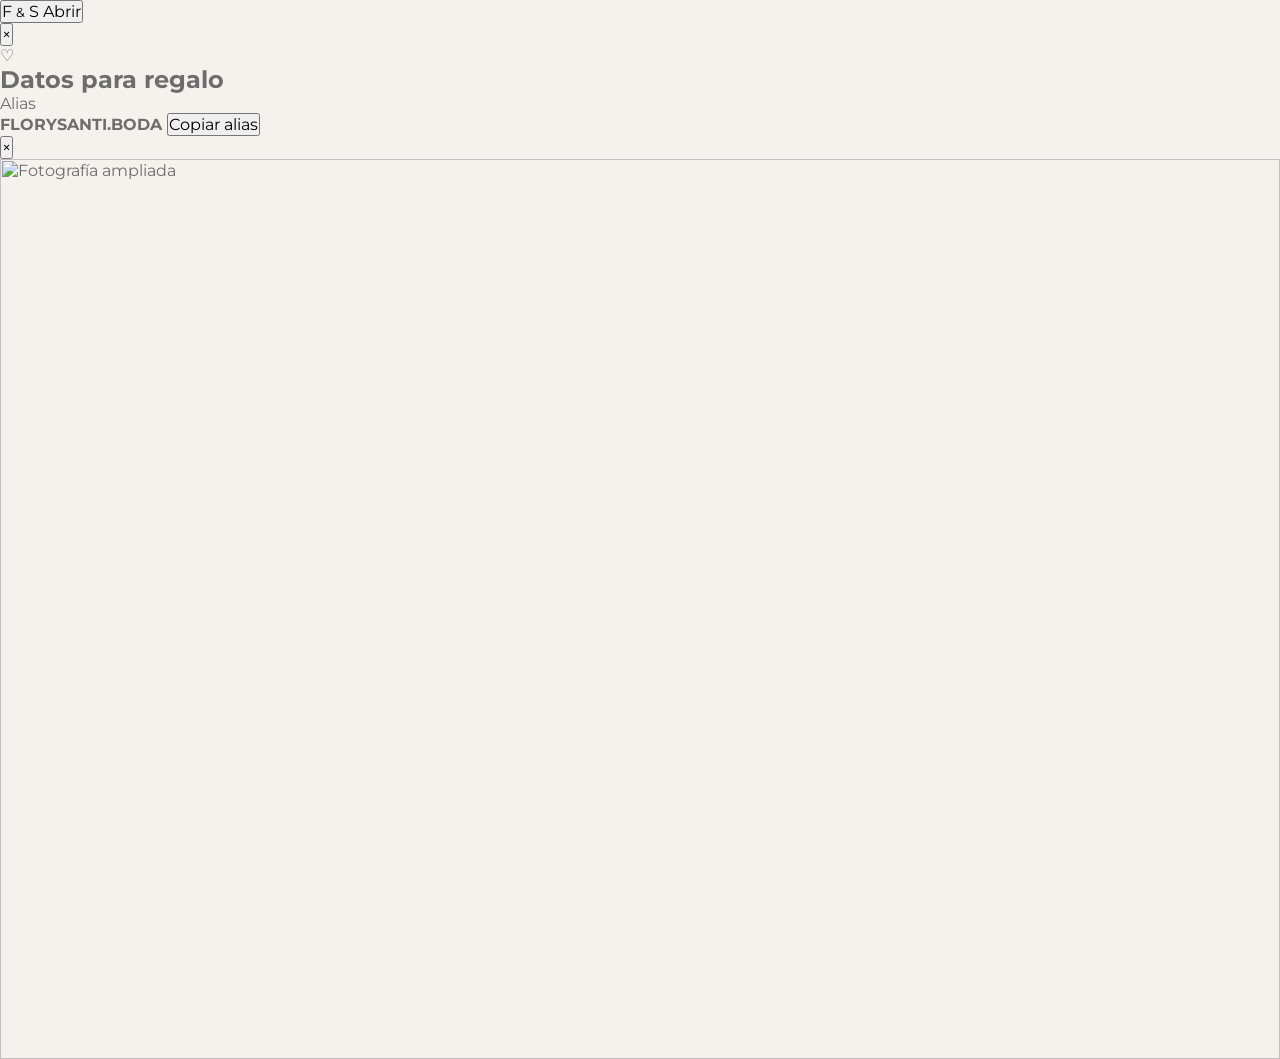
==== invitaciones/BodaEterna/index.html @ 1ff16a05 "cambios de invitaciones y paginas" ====
<<!DOCTYPE html>
<html lang="es">

<head>
  <meta charset="UTF-8">

  <meta
    name="viewport"
    content="width=device-width, initial-scale=1.0"
  >

  <meta
    name="description"
    content="Invitación digital de boda de Flor y Santi."
  >

  <title>Flor & Santi | Nos casamos</title>

  <!-- Tipografías -->

  <link rel="preconnect" href="https://fonts.googleapis.com">

  <link
    rel="preconnect"
    href="https://fonts.gstatic.com"
    crossorigin
  >

  <link
    href="https://fonts.googleapis.com/css2?family=Allura&family=Cormorant+Garamond:wght@400;500;600;700&family=Montserrat:wght@300;400;500;600&display=swap"
    rel="stylesheet"
  >

  <!-- CSS -->

  <link rel="stylesheet" href="style.css">
</head>

<body>

  <!-- ==========================================
       PANTALLA DE APERTURA: SOBRE
  =========================================== -->

  <section
    class="sobre-pantalla"
    id="sobre-pantalla"
  >

    <div class="sobre">

      <div class="sobre-base"></div>

      <div class="sobre-solapa"></div>

      <div class="sobre-frente"></div>

      <button
        type="button"
        class="sello"
        id="abrir-invitacion"
        aria-label="Abrir invitación"
      >

        <span class="iniciales">

          <span>F</span>

          <small>&</small>

          <span>S</span>

        </span>

        <span class="abrir-texto">
          Abrir
        </span>

      </button>

    </div>

  </section>


  <!-- ==========================================
       CONTENIDO PRINCIPAL
  =========================================== -->

  <main
    id="contenido"
    class="contenido oculto"
  >

    <!-- ==========================================
         PORTADA CON FOTOS AUTOMÁTICAS
    =========================================== -->

    <section
      class="portada"
      id="inicio"
    >

      <div class="slider-portada">

        <div
          class="slide activo"
          style="background-image: url('img/portada1.jpg');"
        ></div>

        <div
          class="slide"
          style="background-image: url('img/portada2.jpg');"
        ></div>

        <div
          class="slide"
          style="background-image: url('img/portada3.jpg');"
        ></div>

      </div>

      <div class="portada-overlay"></div>

      <div class="portada-contenido">

        <p class="nombres-pequenos">
          Flor y Santi
        </p>

        <h1>
          ¡Nos casamos!
        </h1>

        <p class="subtitulo-portada">
          Y queremos compartirlo con vos
        </p>

      </div>

      <a
        href="#presentacion"
        class="flecha-bajar"
        aria-label="Bajar a la siguiente sección"
      >
        ⌄
      </a>

    </section>


    <!-- ==========================================
         PRESENTACIÓN
    =========================================== -->

    <section
      class="presentacion"
      id="presentacion"
    >

      <div class="presentacion-contenido revelar">

        <div class="icono-lineal">
          ♡
        </div>

        <p>
          Este es un ejemplo donde podrás conocer las principales
          características de nuestras invitaciones digitales.
        </p>

        <p>
          Todos los módulos, contenidos, fotografías, textos,
          colores y tipografías se personalizan para cada evento.
        </p>

        <strong>
          ¡Esperamos que te guste!
        </strong>

      </div>

    </section>


    <!-- ==========================================
         CUENTA REGRESIVA
    =========================================== -->

    <section class="seccion cuenta-regresiva">

      <div class="titulo-seccion revelar">

        <div class="icono-lineal">
          ♡
        </div>

        <span>
          Agendá la fecha
        </span>

        <h2>
          28 de diciembre
        </h2>

      </div>


      <div
        class="contador revelar"
        data-fecha="2026-12-28T20:00:00"
      >

        <div class="contador-bloque">

          <strong id="dias">
            00
          </strong>

          <span>
            Días
          </span>

        </div>


        <div class="separador-contador">
          :
        </div>


        <div class="contador-bloque">

          <strong id="horas">
            00
          </strong>

          <span>
            Horas
          </span>

        </div>


        <div class="separador-contador">
          :
        </div>


        <div class="contador-bloque">

          <strong id="minutos">
            00
          </strong>

          <span>
            Minutos
          </span>

        </div>


        <div class="separador-contador">
          :
        </div>


        <div class="contador-bloque">

          <strong id="segundos">
            00
          </strong>

          <span>
            Segundos
          </span>

        </div>

      </div>


      <a
        href="https://calendar.google.com"
        target="_blank"
        rel="noopener noreferrer"
        class="boton boton-claro revelar"
      >
        Agendar fecha
      </a>

    </section>


    <!-- ==========================================
         INFORMACIÓN DEL EVENTO
    =========================================== -->

    <section class="seccion informacion-evento">

      <div class="grilla-evento">

        <!-- CIVIL -->

        <article class="tarjeta-evento revelar">

          <div class="icono-lineal">
            ♡
          </div>

          <h3>
            Civil
          </h3>

          <div class="fecha-hora">

            <div>

              <strong>
                20
              </strong>

              <span>
                Diciembre
              </span>

            </div>

            <div>

              <strong>
                18:00
              </strong>

              <span>
                Horas
              </span>

            </div>

          </div>

          <p>

            <strong>
              Registro Civil de Palermo
            </strong>

            <br>

            Dirección del Registro Civil 1234

          </p>

          <a
            href="https://www.google.com/maps"
            target="_blank"
            rel="noopener noreferrer"
            class="boton boton-gris"
          >
            Cómo llegar
          </a>

        </article>


        <!-- CEREMONIA -->

        <article class="tarjeta-evento revelar">

          <div class="icono-lineal">
            ♡
          </div>

          <h3>
            Ceremonia
          </h3>

          <div class="fecha-hora">

            <div>

              <strong>
                28
              </strong>

              <span>
                Diciembre
              </span>

            </div>

            <div>

              <strong>
                20:00
              </strong>

              <span>
                Horas
              </span>

            </div>

          </div>

          <p>

            <strong>
              Parroquia Nuestra Señora del Rosario
            </strong>

            <br>

            Bonpland 1987, Buenos Aires

          </p>

          <a
            href="https://www.google.com/maps"
            target="_blank"
            rel="noopener noreferrer"
            class="boton boton-gris"
          >
            Cómo llegar
          </a>

        </article>


        <!-- FESTEJO -->

        <article class="tarjeta-evento revelar">

          <div class="icono-lineal">
            ♡
          </div>

          <h3>
            Festejo
          </h3>

          <div class="fecha-hora">

            <div>

              <strong>
                28
              </strong>

              <span>
                Diciembre
              </span>

            </div>

            <div>

              <strong>
                21:00
              </strong>

              <span>
                Horas
              </span>

            </div>

          </div>

          <p>

            <strong>
              Salón Howard Johnson
            </strong>

            <br>

            Av. Figueroa Alcorta 5575

          </p>

          <a
            href="https://www.google.com/maps"
            target="_blank"
            rel="noopener noreferrer"
            class="boton boton-gris"
          >
            Cómo llegar
          </a>

        </article>


        <!-- DRESS CODE -->

        <article class="tarjeta-evento revelar">

          <div class="icono-lineal">
            ♡
          </div>

          <h3>
            Dress Code
          </h3>

          <p class="dress-code">

            <strong>
              Formal · Elegante
            </strong>

            <br>

            El color blanco queda reservado para la novia.

          </p>

        </article>

      </div>

    </section>


    <!-- ==========================================
         NUESTRA HISTORIA
    =========================================== -->

    <section class="historia">

      <div class="historia-imagen revelar">

        <img
          src="img/historia.jpg"
          alt="Flor y Santi juntos"
        >

      </div>

      <div class="historia-texto revelar">

        <div class="icono-lineal icono-blanco">
          ♡
        </div>

        <h2>
          Nuestra historia
        </h2>

        <p>
          Dicen que todos los caminos conducen a Roma. Como los
          nuestros, que un día de septiembre se cruzaron sin imaginar
          todo lo que vendría después.
        </p>

        <p>
          Luego llegaron los viajes, muchas risas, una mudanza,
          momentos compartidos en familia y aventuras con amigos.
          Un amor que se convirtió en uno para toda la vida.
        </p>

      </div>

    </section>


    <!-- ==========================================
         GALERÍA
    =========================================== -->

    <section class="seccion galeria-seccion">

      <div class="titulo-seccion revelar">

        <span>
          Momentos únicos
        </span>

        <h2>
          Álbum de fotos
        </h2>

      </div>


      <div class="galeria">

        <button
          type="button"
          class="foto-galeria revelar"
          data-imagen="img/galeria1.jpg"
          aria-label="Abrir primera fotografía"
        >

          <img
            src="img/galeria1.jpg"
            alt="Flor y Santi juntos"
          >

        </button>


        <button
          type="button"
          class="foto-galeria revelar"
          data-imagen="img/galeria2.jpg"
          aria-label="Abrir segunda fotografía"
        >

          <img
            src="img/galeria2.jpg"
            alt="Fotografía de los anillos"
          >

        </button>


        <button
          type="button"
          class="foto-galeria revelar"
          data-imagen="img/galeria3.jpg"
          aria-label="Abrir tercera fotografía"
        >

          <img
            src="img/galeria3.jpg"
            alt="La pareja caminando"
          >

        </button>


        <button
          type="button"
          class="foto-galeria revelar"
          data-imagen="img/galeria4.jpg"
          aria-label="Abrir cuarta fotografía"
        >

          <img
            src="img/galeria4.jpg"
            alt="Fotografía romántica de la pareja"
          >

        </button>

      </div>

    </section>


    <!-- ==========================================
         REGALOS
    =========================================== -->

    <section class="regalos">

      <div class="regalos-fondo"></div>

      <div class="regalos-overlay"></div>

      <div class="regalos-tarjeta revelar">

        <div class="icono-lineal">
          ♡
        </div>

        <h2>
          Regalos
        </h2>

        <p>
          Tu presencia es lo más importante para nosotros.
        </p>

        <p>
          Si además querés hacernos un regalo,
          te contamos cómo hacerlo.
        </p>

        <button
          type="button"
          class="boton boton-dorado"
          id="abrir-regalo"
        >
          Más información
        </button>

      </div>

    </section>


    <!-- ==========================================
         CONFIRMACIÓN
    =========================================== -->

    <section class="confirmacion">

      <div class="confirmacion-contenido revelar">

        <span class="etiqueta-clara">
          RSVP
        </span>

        <h2>
          Confirmación de asistencia
        </h2>

        <p>
          Esperamos contar con tu presencia.
        </p>

        <p>
          Por favor, confirmá antes del 20 de noviembre de 2026.
        </p>

        <button
          type="button"
          class="boton boton-blanco"
          id="abrir-formulario"
        >
          Confirmar asistencia
        </button>

      </div>

    </section>


    <!-- ==========================================
         FORMULARIO RSVP
    =========================================== -->

    <section
      class="seccion formulario-seccion oculto"
      id="formulario-seccion"
    >

      <div class="titulo-seccion">

        <span>
          RSVP
        </span>

        <h2>
          Confirmación de asistencia
        </h2>

      </div>


      <form id="formulario-rsvp">

        <fieldset class="asistencia-opciones">

          <legend class="sr-only">
            Seleccioná tu asistencia
          </legend>

          <label>

            <input
              type="radio"
              name="asistencia"
              value="Asistiré"
              checked
            >

            <span>
              Asistiré
            </span>

          </label>


          <label>

            <input
              type="radio"
              name="asistencia"
              value="No asistiré"
            >

            <span>
              No asistiré
            </span>

          </label>

        </fieldset>


        <label for="nombre">
          Nombre y apellido
        </label>

        <input
          type="text"
          id="nombre"
          name="nombre"
          autocomplete="name"
          required
        >


        <label for="menu">
          ¿Necesitás un menú especial?
        </label>

        <select
          id="menu"
          name="menu"
        >

          <option value="Ninguno">
            Ninguno
          </option>

          <option value="Vegetariano">
            Vegetariano
          </option>

          <option value="Vegano">
            Vegano
          </option>

          <option value="Celíaco">
            Celíaco
          </option>

        </select>


        <label for="comentarios">
          Comentarios
        </label>

        <textarea
          id="comentarios"
          name="comentarios"
          rows="4"
          placeholder="Podés dejarnos un mensaje"
        ></textarea>


        <label for="acompanantes">
          Agregar acompañantes
        </label>

        <select
          id="acompanantes"
          name="acompanantes"
        >

          <option value="0">
            0 acompañantes
          </option>

          <option value="1">
            1 acompañante
          </option>

          <option value="2">
            2 acompañantes
          </option>

          <option value="3">
            3 acompañantes
          </option>

          <option value="4">
            4 acompañantes
          </option>

        </select>


        <button
          type="submit"
          class="boton boton-dorado"
        >
          Enviar confirmación
        </button>

      </form>

    </section>


    <!-- ==========================================
         FRASE FINAL
    =========================================== -->

    <section class="frase-final">

      <div class="frase-final-overlay"></div>

      <div class="frase-final-contenido revelar">

        <h2>
          La medida del amor es amar sin medida
        </h2>

        <p>
          San Agustín
        </p>

      </div>

    </section>


    <!-- ==========================================
         FOOTER
    =========================================== -->

    <footer class="pie">

      <p>
        Hecho con ♡ para Flor y Santi
      </p>

    </footer>

  </main>


  <!-- ==========================================
       BOTÓN DE MÚSICA
  =========================================== -->

  <button
    type="button"
    class="boton-musica"
    id="boton-musica"
    aria-label="Pausar o reproducir música"
  >
    ♫
  </button>


  <!-- ==========================================
       AUDIO
  =========================================== -->

  <audio
    id="musica"
    loop
    preload="auto"
  >

    <source
      src="musica/cancion.mp3"
      type="audio/mpeg"
    >

    Tu navegador no admite la reproducción de audio.

  </audio>


  <!-- ==========================================
       MODAL DE REGALO
  =========================================== -->

  <div
    class="modal"
    id="modal-regalo"
    aria-hidden="true"
  >

    <div class="modal-contenido">

      <button
        type="button"
        class="cerrar-modal"
        data-cerrar="modal-regalo"
        aria-label="Cerrar información de regalo"
      >
        ×
      </button>

      <div class="icono-lineal">
        ♡
      </div>

      <h2>
        Datos para regalo
      </h2>

      <p>
        Alias
      </p>

      <strong id="alias">
        FLORYSANTI.BODA
      </strong>

      <button
        type="button"
        class="boton boton-dorado"
        id="copiar-alias"
      >
        Copiar alias
      </button>

    </div>

  </div>


  <!-- ==========================================
       MODAL DE GALERÍA
  =========================================== -->

  <div
    class="modal"
    id="modal-galeria"
    aria-hidden="true"
  >

    <button
      type="button"
      class="cerrar-modal cerrar-galeria"
      data-cerrar="modal-galeria"
      aria-label="Cerrar fotografía"
    >
      ×
    </button>

    <img
      src=""
      alt="Fotografía ampliada"
      id="imagen-ampliada"
      class="imagen-ampliada"
    >

  </div>


  <!-- JavaScript -->

  <script src="script.js"></script>

</body>

</html>
---- invitaciones/BodaEterna/style.css ----
:root {
  --dorado: #e3bd78;
  --dorado-oscuro: #c59a51;
  --crema: #f5f2ed;
  --blanco: #ffffff;
  --gris: #6d6d6d;
  --oscuro: #333333;
  --sombra: 0 18px 45px rgba(0, 0, 0, 0.15);
}

* {
  margin: 0;
  padding: 0;
  box-sizing: border-box;
}

html {
  scroll-behavior: smooth;
}

body {
  overflow-x: hidden;
  background: var(--crema);
  color: var(--gris);
  font-family: "Montserrat", sans-serif;
}

img {
  display: block;
  width: 100%;
}

button,
input,
select,
textarea {
  font: inherit;
}

button {
  cursor: pointer;
}

a {
  color: inherit;
  text-decoration: none;
}

.oculto {
  display: none !important;
}


/* SOBRE */

.sobre-pantalla {
  position: fixed;
  inset: 0;
  }
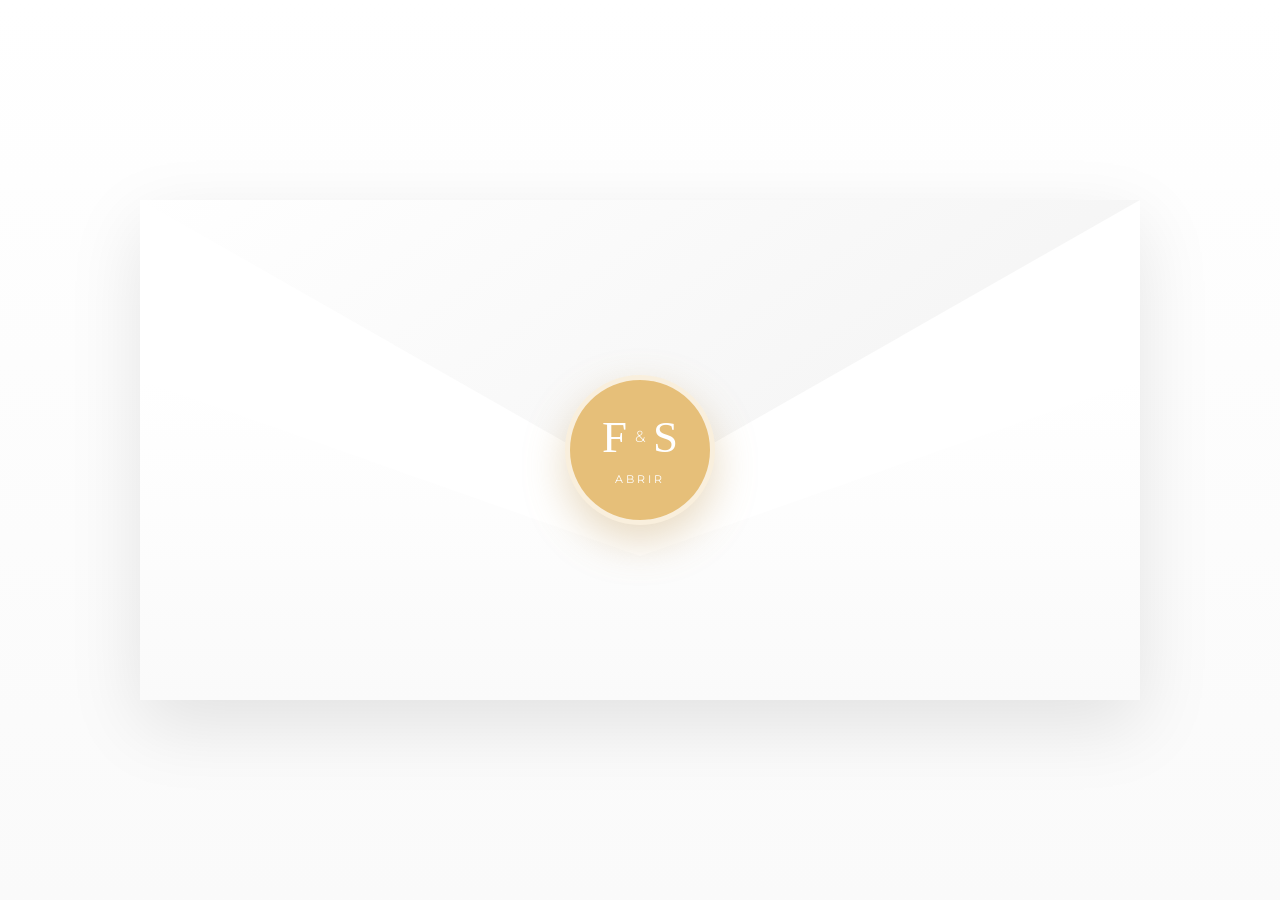
==== commit eca17f11: "cambios y finalizacion de arreglos" ====
--- a/invitaciones/BodaEterna/index.html
+++ b/invitaciones/BodaEterna/index.html
@@ -1,4 +1,4 @@
-<<!DOCTYPE html>
+<!DOCTYPE html>
 <html lang="es">
 
 <head>
@@ -31,16 +31,16 @@
     rel="stylesheet"
   >
 
-  <!-- CSS -->
+  <!-- Hoja de estilos -->
 
   <link rel="stylesheet" href="style.css">
 </head>
 
 <body>
 
-  <!-- ==========================================
-       PANTALLA DE APERTURA: SOBRE
-  =========================================== -->
+  <!-- =========================================
+       PANTALLA DE APERTURA
+  ========================================== -->
 
   <section
     class="sobre-pantalla"
@@ -83,18 +83,18 @@
   </section>
 
 
-  <!-- ==========================================
+  <!-- =========================================
        CONTENIDO PRINCIPAL
-  =========================================== -->
+  ========================================== -->
 
   <main
     id="contenido"
     class="contenido oculto"
   >
 
-    <!-- ==========================================
-         PORTADA CON FOTOS AUTOMÁTICAS
-    =========================================== -->
+    <!-- =========================================
+         PORTADA CON SLIDER
+    ========================================== -->
 
     <section
       class="portada"
@@ -125,7 +125,7 @@
       <div class="portada-contenido">
 
         <p class="nombres-pequenos">
-          Flor y Santi
+          Flor & Santi
         </p>
 
         <h1>
@@ -133,7 +133,7 @@
         </h1>
 
         <p class="subtitulo-portada">
-          Y queremos compartirlo con vos
+          Y queremos compartir este momento con vos
         </p>
 
       </div>
@@ -149,9 +149,9 @@
     </section>
 
 
-    <!-- ==========================================
+    <!-- =========================================
          PRESENTACIÓN
-    =========================================== -->
+    ========================================== -->
 
     <section
       class="presentacion"
@@ -165,35 +165,33 @@
         </div>
 
         <p>
-          Este es un ejemplo donde podrás conocer las principales
-          características de nuestras invitaciones digitales.
+          Hay momentos en la vida que son especiales por sí solos.
         </p>
 
         <p>
-          Todos los módulos, contenidos, fotografías, textos,
-          colores y tipografías se personalizan para cada evento.
+          Compartirlos con las personas que queremos
+          los convierte en momentos inolvidables.
         </p>
 
-        <strong>
-          ¡Esperamos que te guste!
-        </strong>
+        <p>
+          Nos encantaría que formes parte de este día tan importante.
+        </p>
 
       </div>
 
     </section>
 
 
-    <!-- ==========================================
+    <!-- =========================================
          CUENTA REGRESIVA
-    =========================================== -->
-
-    <section class="seccion cuenta-regresiva">
+    ========================================== -->
+
+    <section
+      class="seccion cuenta-regresiva"
+      id="cuenta-regresiva"
+    >
 
       <div class="titulo-seccion revelar">
-
-        <div class="icono-lineal">
-          ♡
-        </div>
 
         <span>
           Agendá la fecha
@@ -290,760 +288,425 @@
       </a>
 
     </section>
-
-
-    <!-- ==========================================
-         INFORMACIÓN DEL EVENTO
-    =========================================== -->
-
-    <section class="seccion informacion-evento">
-
-      <div class="grilla-evento">
-
-        <!-- CIVIL -->
-
-        <article class="tarjeta-evento revelar">
-
-          <div class="icono-lineal">
-            ♡
-          </div>
-
-          <h3>
-            Civil
-          </h3>
-
-          <div class="fecha-hora">
-
-            <div>
-
-              <strong>
-                20
-              </strong>
-
-              <span>
-                Diciembre
-              </span>
-
-            </div>
-
-            <div>
-
-              <strong>
-                18:00
-              </strong>
-
-              <span>
-                Horas
-              </span>
-
-            </div>
-
-          </div>
-
-          <p>
-
-            <strong>
-              Registro Civil de Palermo
-            </strong>
-
-            <br>
-
-            Dirección del Registro Civil 1234
-
-          </p>
-
-          <a
-            href="https://www.google.com/maps"
-            target="_blank"
-            rel="noopener noreferrer"
-            class="boton boton-gris"
-          >
-            Cómo llegar
-          </a>
-
-        </article>
-
-
-        <!-- CEREMONIA -->
-
-        <article class="tarjeta-evento revelar">
-
-          <div class="icono-lineal">
-            ♡
-          </div>
-
-          <h3>
-            Ceremonia
-          </h3>
-
-          <div class="fecha-hora">
-
-            <div>
-
-              <strong>
-                28
-              </strong>
-
-              <span>
-                Diciembre
-              </span>
-
-            </div>
-
-            <div>
-
-              <strong>
-                20:00
-              </strong>
-
-              <span>
-                Horas
-              </span>
-
-            </div>
-
-          </div>
-
-          <p>
-
-            <strong>
-              Parroquia Nuestra Señora del Rosario
-            </strong>
-
-            <br>
-
-            Bonpland 1987, Buenos Aires
-
-          </p>
-
-          <a
-            href="https://www.google.com/maps"
-            target="_blank"
-            rel="noopener noreferrer"
-            class="boton boton-gris"
-          >
-            Cómo llegar
-          </a>
-
-        </article>
-
-
-        <!-- FESTEJO -->
-
-        <article class="tarjeta-evento revelar">
-
-          <div class="icono-lineal">
-            ♡
-          </div>
-
-          <h3>
-            Festejo
-          </h3>
-
-          <div class="fecha-hora">
-
-            <div>
-
-              <strong>
-                28
-              </strong>
-
-              <span>
-                Diciembre
-              </span>
-
-            </div>
-
-            <div>
-
-              <strong>
-                21:00
-              </strong>
-
-              <span>
-                Horas
-              </span>
-
-            </div>
-
-          </div>
-
-          <p>
-
-            <strong>
-              Salón Howard Johnson
-            </strong>
-
-            <br>
-
-            Av. Figueroa Alcorta 5575
-
-          </p>
-
-          <a
-            href="https://www.google.com/maps"
-            target="_blank"
-            rel="noopener noreferrer"
-            class="boton boton-gris"
-          >
-            Cómo llegar
-          </a>
-
-        </article>
-
-
-        <!-- DRESS CODE -->
-
-        <article class="tarjeta-evento revelar">
-
-          <div class="icono-lineal">
-            ♡
-          </div>
-
-          <h3>
-            Dress Code
-          </h3>
-
-          <p class="dress-code">
-
-            <strong>
-              Formal · Elegante
-            </strong>
-
-            <br>
-
-            El color blanco queda reservado para la novia.
-
-          </p>
-
-        </article>
-
-      </div>
-
-    </section>
-
-
-    <!-- ==========================================
-         NUESTRA HISTORIA
-    =========================================== -->
+        <!--=========================================
+            CEREMONIA Y EVENTO
+    ==========================================-->
+
+    <section class="informacion-evento">
+
+        <div class="evento-card revelar">
+
+            <div class="evento-icono">💍</div>
+
+            <h3>Ceremonia</h3>
+
+            <span class="hora">
+                20:00 hs
+            </span>
+
+            <p>
+                Iglesia Nuestra Señora del Rosario
+            </p>
+
+            <a href="#" class="boton-pequeno">
+                Cómo llegar
+            </a>
+
+        </div>
+
+        <div class="evento-card revelar">
+
+            <div class="evento-icono">🥂</div>
+
+            <h3>Recepción</h3>
+
+            <span class="hora">
+                21:00 hs
+            </span>
+
+            <p>
+                Salón Howard Johnson
+            </p>
+
+            <a href="#" class="boton-pequeno">
+                Cómo llegar
+            </a>
+
+        </div>
+
+        <div class="evento-card revelar">
+
+            <div class="evento-icono">👔</div>
+
+            <h3>Dress Code</h3>
+
+            <span class="hora">
+                Formal Elegante
+            </span>
+
+            <p>
+                El color blanco queda reservado exclusivamente para la novia.
+            </p>
+
+        </div>
+
+    </section>
+
+
+
+    <!--=========================================
+               NUESTRA HISTORIA
+    ==========================================-->
 
     <section class="historia">
 
-      <div class="historia-imagen revelar">
-
-        <img
-          src="img/historia.jpg"
-          alt="Flor y Santi juntos"
-        >
-
-      </div>
-
-      <div class="historia-texto revelar">
-
-        <div class="icono-lineal icono-blanco">
-          ♡
-        </div>
+        <div class="historia-imagen revelar">
+
+            <img
+                src="img/historia.jpg"
+                alt="Nuestra historia">
+
+        </div>
+
+        <div class="historia-texto revelar">
+
+            <span class="titulo-pequeno">
+                Nuestra Historia
+            </span>
+
+            <h2>
+                Un amor para toda la vida
+            </h2>
+
+            <p>
+
+                Dicen que todos los caminos conducen a Roma.
+
+                Nosotros creemos que algunos llevan a una mirada,
+                una charla, una risa y un abrazo.
+
+            </p>
+
+            <p>
+
+                Desde aquel día compartimos viajes,
+                proyectos, desafíos,
+                muchísimos mates
+                y momentos inolvidables junto a quienes más queremos.
+
+            </p>
+
+            <p>
+
+                Hoy queremos celebrar con vos
+                el comienzo de una nueva etapa.
+
+            </p>
+
+        </div>
+
+    </section>
+
+
+
+    <!--=========================================
+                 GALERÍA
+    ==========================================-->
+
+    <section class="galeria">
+
+        <div class="titulo-seccion revelar">
+
+            <span>
+                Momentos únicos
+            </span>
+
+            <h2>
+                Álbum de fotos
+            </h2>
+
+        </div>
+
+        <div class="foto-galeria revelar">
+
+            <img src="img/galeria1.jpg" alt="">
+
+        </div>
+
+        <div class="foto-galeria revelar">
+
+            <img src="img/galeria2.jpg" alt="">
+
+        </div>
+
+        <div class="foto-galeria revelar">
+
+            <img src="img/galeria3.jpg" alt="">
+
+        </div>
+
+        <div class="foto-galeria revelar">
+
+            <img src="img/galeria4.jpg" alt="">
+
+        </div>
+
+    </section>
+
+
+
+    <!--=========================================
+                  REGALOS
+    ==========================================-->
+
+    <section class="regalos">
+
+        <div class="regalos-fondo">
+
+            <img
+                src="img/regalos.jpg"
+                alt="">
+
+        </div>
+
+        <div class="regalos-card revelar">
+
+            <span class="titulo-pequeno">
+
+                Regalos
+
+            </span>
+
+            <h2>
+
+                Tu presencia es el mejor regalo
+
+            </h2>
+
+            <p>
+
+                Si además querés hacernos un presente,
+                podés hacerlo mediante nuestro alias.
+
+            </p>
+
+            <button
+                class="boton"
+                id="abrirRegalo">
+
+                Ver Alias
+
+            </button>
+
+        </div>
+
+    </section>
+        <!--=========================================
+            CONFIRMACIÓN
+    ==========================================-->
+
+    <section class="confirmacion" id="confirmacion">
+
+        <div class="titulo-seccion revelar">
+
+            <span>RSVP</span>
+
+            <h2>Confirmación de asistencia</h2>
+
+            <p>
+                Esperamos contar con tu presencia.
+            </p>
+
+        </div>
+
+        <form
+            id="formulario-rsvp"
+            class="revelar">
+
+            <input
+                type="text"
+                placeholder="Nombre y apellido"
+                required>
+
+            <select required>
+
+                <option value="">
+                    ¿Asistirás?
+                </option>
+
+                <option>
+                    Sí asistiré
+                </option>
+
+                <option>
+                    No podré asistir
+                </option>
+
+            </select>
+
+            <textarea
+                placeholder="Mensaje para los novios"
+                rows="5"></textarea>
+
+            <button
+                type="submit"
+                class="boton">
+
+                Confirmar asistencia
+
+            </button>
+
+        </form>
+
+    </section>
+
+
+
+    <!--=========================================
+                FRASE FINAL
+    ==========================================-->
+
+    <section class="frase-final">
+
+        <div class="frase-overlay"></div>
+
+        <div class="frase-contenido revelar">
+
+            <h2>
+
+                "La medida del amor es amar sin medida"
+
+            </h2>
+
+            <span>
+
+                San Agustín
+
+            </span>
+
+        </div>
+
+    </section>
+
+</main>
+
+
+
+<!--=========================================
+            BOTÓN MÚSICA
+==========================================-->
+
+<button
+    class="boton-musica"
+    id="toggleMusica">
+
+    ♪
+
+</button>
+
+
+
+<audio
+    id="musica"
+    loop>
+
+    <source
+        src="musica/cancion.mp3"
+        type="audio/mpeg">
+
+</audio>
+
+
+
+<!--=========================================
+                MODAL REGALOS
+==========================================-->
+
+<div
+    class="modal"
+    id="modalRegalo">
+
+    <div class="modal-contenido">
+
+        <button
+            class="cerrar"
+            id="cerrarRegalo">
+
+            ×
+
+        </button>
 
         <h2>
-          Nuestra historia
+
+            Datos para regalo
+
         </h2>
 
         <p>
-          Dicen que todos los caminos conducen a Roma. Como los
-          nuestros, que un día de septiembre se cruzaron sin imaginar
-          todo lo que vendría después.
+
+            Alias:
+
         </p>
 
-        <p>
-          Luego llegaron los viajes, muchas risas, una mudanza,
-          momentos compartidos en familia y aventuras con amigos.
-          Un amor que se convirtió en uno para toda la vida.
-        </p>
-
-      </div>
-
-    </section>
-
-
-    <!-- ==========================================
-         GALERÍA
-    =========================================== -->
-
-    <section class="seccion galeria-seccion">
-
-      <div class="titulo-seccion revelar">
-
-        <span>
-          Momentos únicos
-        </span>
-
-        <h2>
-          Álbum de fotos
-        </h2>
-
-      </div>
-
-
-      <div class="galeria">
+        <strong
+            id="alias">
+
+            FLORYSANTI.BODA
+
+        </strong>
 
         <button
-          type="button"
-          class="foto-galeria revelar"
-          data-imagen="img/galeria1.jpg"
-          aria-label="Abrir primera fotografía"
-        >
-
-          <img
-            src="img/galeria1.jpg"
-            alt="Flor y Santi juntos"
-          >
+            class="boton"
+            id="copiarAlias">
+
+            Copiar alias
 
         </button>
 
-
-        <button
-          type="button"
-          class="foto-galeria revelar"
-          data-imagen="img/galeria2.jpg"
-          aria-label="Abrir segunda fotografía"
-        >
-
-          <img
-            src="img/galeria2.jpg"
-            alt="Fotografía de los anillos"
-          >
-
-        </button>
-
-
-        <button
-          type="button"
-          class="foto-galeria revelar"
-          data-imagen="img/galeria3.jpg"
-          aria-label="Abrir tercera fotografía"
-        >
-
-          <img
-            src="img/galeria3.jpg"
-            alt="La pareja caminando"
-          >
-
-        </button>
-
-
-        <button
-          type="button"
-          class="foto-galeria revelar"
-          data-imagen="img/galeria4.jpg"
-          aria-label="Abrir cuarta fotografía"
-        >
-
-          <img
-            src="img/galeria4.jpg"
-            alt="Fotografía romántica de la pareja"
-          >
-
-        </button>
-
-      </div>
-
-    </section>
-
-
-    <!-- ==========================================
-         REGALOS
-    =========================================== -->
-
-    <section class="regalos">
-
-      <div class="regalos-fondo"></div>
-
-      <div class="regalos-overlay"></div>
-
-      <div class="regalos-tarjeta revelar">
-
-        <div class="icono-lineal">
-          ♡
-        </div>
-
-        <h2>
-          Regalos
-        </h2>
-
-        <p>
-          Tu presencia es lo más importante para nosotros.
-        </p>
-
-        <p>
-          Si además querés hacernos un regalo,
-          te contamos cómo hacerlo.
-        </p>
-
-        <button
-          type="button"
-          class="boton boton-dorado"
-          id="abrir-regalo"
-        >
-          Más información
-        </button>
-
-      </div>
-
-    </section>
-
-
-    <!-- ==========================================
-         CONFIRMACIÓN
-    =========================================== -->
-
-    <section class="confirmacion">
-
-      <div class="confirmacion-contenido revelar">
-
-        <span class="etiqueta-clara">
-          RSVP
-        </span>
-
-        <h2>
-          Confirmación de asistencia
-        </h2>
-
-        <p>
-          Esperamos contar con tu presencia.
-        </p>
-
-        <p>
-          Por favor, confirmá antes del 20 de noviembre de 2026.
-        </p>
-
-        <button
-          type="button"
-          class="boton boton-blanco"
-          id="abrir-formulario"
-        >
-          Confirmar asistencia
-        </button>
-
-      </div>
-
-    </section>
-
-
-    <!-- ==========================================
-         FORMULARIO RSVP
-    =========================================== -->
-
-    <section
-      class="seccion formulario-seccion oculto"
-      id="formulario-seccion"
-    >
-
-      <div class="titulo-seccion">
-
-        <span>
-          RSVP
-        </span>
-
-        <h2>
-          Confirmación de asistencia
-        </h2>
-
-      </div>
-
-
-      <form id="formulario-rsvp">
-
-        <fieldset class="asistencia-opciones">
-
-          <legend class="sr-only">
-            Seleccioná tu asistencia
-          </legend>
-
-          <label>
-
-            <input
-              type="radio"
-              name="asistencia"
-              value="Asistiré"
-              checked
-            >
-
-            <span>
-              Asistiré
-            </span>
-
-          </label>
-
-
-          <label>
-
-            <input
-              type="radio"
-              name="asistencia"
-              value="No asistiré"
-            >
-
-            <span>
-              No asistiré
-            </span>
-
-          </label>
-
-        </fieldset>
-
-
-        <label for="nombre">
-          Nombre y apellido
-        </label>
-
-        <input
-          type="text"
-          id="nombre"
-          name="nombre"
-          autocomplete="name"
-          required
-        >
-
-
-        <label for="menu">
-          ¿Necesitás un menú especial?
-        </label>
-
-        <select
-          id="menu"
-          name="menu"
-        >
-
-          <option value="Ninguno">
-            Ninguno
-          </option>
-
-          <option value="Vegetariano">
-            Vegetariano
-          </option>
-
-          <option value="Vegano">
-            Vegano
-          </option>
-
-          <option value="Celíaco">
-            Celíaco
-          </option>
-
-        </select>
-
-
-        <label for="comentarios">
-          Comentarios
-        </label>
-
-        <textarea
-          id="comentarios"
-          name="comentarios"
-          rows="4"
-          placeholder="Podés dejarnos un mensaje"
-        ></textarea>
-
-
-        <label for="acompanantes">
-          Agregar acompañantes
-        </label>
-
-        <select
-          id="acompanantes"
-          name="acompanantes"
-        >
-
-          <option value="0">
-            0 acompañantes
-          </option>
-
-          <option value="1">
-            1 acompañante
-          </option>
-
-          <option value="2">
-            2 acompañantes
-          </option>
-
-          <option value="3">
-            3 acompañantes
-          </option>
-
-          <option value="4">
-            4 acompañantes
-          </option>
-
-        </select>
-
-
-        <button
-          type="submit"
-          class="boton boton-dorado"
-        >
-          Enviar confirmación
-        </button>
-
-      </form>
-
-    </section>
-
-
-    <!-- ==========================================
-         FRASE FINAL
-    =========================================== -->
-
-    <section class="frase-final">
-
-      <div class="frase-final-overlay"></div>
-
-      <div class="frase-final-contenido revelar">
-
-        <h2>
-          La medida del amor es amar sin medida
-        </h2>
-
-        <p>
-          San Agustín
-        </p>
-
-      </div>
-
-    </section>
-
-
-    <!-- ==========================================
-         FOOTER
-    =========================================== -->
-
-    <footer class="pie">
-
-      <p>
-        Hecho con ♡ para Flor y Santi
-      </p>
-
-    </footer>
-
-  </main>
-
-
-  <!-- ==========================================
-       BOTÓN DE MÚSICA
-  =========================================== -->
-
-  <button
-    type="button"
-    class="boton-musica"
-    id="boton-musica"
-    aria-label="Pausar o reproducir música"
-  >
-    ♫
-  </button>
-
-
-  <!-- ==========================================
-       AUDIO
-  =========================================== -->
-
-  <audio
-    id="musica"
-    loop
-    preload="auto"
-  >
-
-    <source
-      src="musica/cancion.mp3"
-      type="audio/mpeg"
-    >
-
-    Tu navegador no admite la reproducción de audio.
-
-  </audio>
-
-
-  <!-- ==========================================
-       MODAL DE REGALO
-  =========================================== -->
-
-  <div
+    </div>
+
+</div>
+
+
+
+<!--=========================================
+            MODAL GALERÍA
+==========================================-->
+
+<div
     class="modal"
-    id="modal-regalo"
-    aria-hidden="true"
-  >
-
-    <div class="modal-contenido">
-
-      <button
-        type="button"
-        class="cerrar-modal"
-        data-cerrar="modal-regalo"
-        aria-label="Cerrar información de regalo"
-      >
+    id="modalFoto">
+
+    <button
+        class="cerrar"
+        id="cerrarFoto">
+
         ×
-      </button>
-
-      <div class="icono-lineal">
-        ♡
-      </div>
-
-      <h2>
-        Datos para regalo
-      </h2>
-
-      <p>
-        Alias
-      </p>
-
-      <strong id="alias">
-        FLORYSANTI.BODA
-      </strong>
-
-      <button
-        type="button"
-        class="boton boton-dorado"
-        id="copiar-alias"
-      >
-        Copiar alias
-      </button>
-
-    </div>
-
-  </div>
-
-
-  <!-- ==========================================
-       MODAL DE GALERÍA
-  =========================================== -->
-
-  <div
-    class="modal"
-    id="modal-galeria"
-    aria-hidden="true"
-  >
-
-    <button
-      type="button"
-      class="cerrar-modal cerrar-galeria"
-      data-cerrar="modal-galeria"
-      aria-label="Cerrar fotografía"
-    >
-      ×
+
     </button>
 
     <img
-      src=""
-      alt="Fotografía ampliada"
-      id="imagen-ampliada"
-      class="imagen-ampliada"
-    >
-
-  </div>
-
-
-  <!-- JavaScript -->
-
-  <script src="script.js"></script>
+        id="fotoAmpliada"
+        src=""
+        alt="Foto ampliada">
+
+</div>
+
+
+
+<footer>
+
+    <p>
+
+        Hecho con ❤ para Morena Studio
+
+    </p>
+
+</footer>
+
+
+
+<script src="script.js"></script>
 
 </body>
-
 </html>
--- a/invitaciones/BodaEterna/style.css
+++ b/invitaciones/BodaEterna/style.css
@@ -1,12 +1,34 @@
+/* ==================================================
+   VARIABLES
+================================================== */
+
 :root {
-  --dorado: #e3bd78;
-  --dorado-oscuro: #c59a51;
-  --crema: #f5f2ed;
+  --dorado: #e6bf79;
+  --dorado-claro: #f4dfb3;
+  --dorado-oscuro: #bd9450;
+
+  --crema: #f7f4ef;
+  --crema-oscuro: #ece7df;
+
   --blanco: #ffffff;
-  --gris: #6d6d6d;
-  --oscuro: #333333;
-  --sombra: 0 18px 45px rgba(0, 0, 0, 0.15);
-}
+  --gris-claro: #dedbd5;
+  --gris: #74716d;
+  --gris-oscuro: #3f3c39;
+  --negro: #202020;
+
+  --sombra:
+    0 22px 55px rgba(0, 0, 0, 0.15);
+
+  --sombra-fuerte:
+    0 28px 80px rgba(0, 0, 0, 0.28);
+
+  --ancho-maximo: 1180px;
+}
+
+
+/* ==================================================
+   REINICIO GENERAL
+================================================== */
 
 * {
   margin: 0;
@@ -20,14 +42,25 @@
 
 body {
   overflow-x: hidden;
+
   background: var(--crema);
   color: var(--gris);
+
   font-family: "Montserrat", sans-serif;
+}
+
+body.modal-abierto {
+  overflow: hidden;
 }
 
 img {
   display: block;
   width: 100%;
+}
+
+a {
+  color: inherit;
+  text-decoration: none;
 }
 
 button,
@@ -41,19 +74,1351 @@
   cursor: pointer;
 }
 
-a {
-  color: inherit;
-  text-decoration: none;
-}
-
 .oculto {
   display: none !important;
 }
 
 
-/* SOBRE */
+/* ==================================================
+   BOTONES GENERALES
+================================================== */
+
+.boton,
+.boton-pequeno {
+  min-height: 49px;
+  padding: 13px 28px;
+
+  display: inline-flex;
+  align-items: center;
+  justify-content: center;
+
+  border: none;
+  border-radius: 999px;
+
+  background: var(--dorado);
+  color: var(--blanco);
+
+  font-size: 12px;
+  font-weight: 600;
+  text-align: center;
+
+  box-shadow:
+    0 13px 30px rgba(189, 148, 80, 0.24);
+
+  transition:
+    transform 0.25s ease,
+    background 0.25s ease,
+    box-shadow 0.25s ease;
+}
+
+.boton:hover,
+.boton-pequeno:hover {
+  transform: translateY(-3px);
+
+  background: var(--dorado-oscuro);
+
+  box-shadow:
+    0 17px 38px rgba(189, 148, 80, 0.32);
+}
+
+.boton-claro {
+  background: #e9e6e1;
+  color: var(--gris-oscuro);
+
+  box-shadow: none;
+}
+
+.boton-claro:hover {
+  background: var(--dorado-claro);
+}
+
+
+/* ==================================================
+   SOBRE INICIAL
+================================================== */
 
 .sobre-pantalla {
   position: fixed;
   inset: 0;
-  }
+  z-index: 5000;
+
+  min-height: 100vh;
+
+  display: flex;
+  align-items: center;
+  justify-content: center;
+
+  overflow: hidden;
+
+  background:
+    linear-gradient(
+      180deg,
+      #ffffff 0%,
+      #fafafa 100%
+    );
+}
+
+.sobre {
+  position: relative;
+
+  width: min(92vw, 1000px);
+  height: min(61vw, 500px);
+
+  min-height: 330px;
+  max-height: 500px;
+
+  perspective: 1200px;
+}
+
+.sobre-base {
+  position: absolute;
+  inset: 0;
+
+  background: var(--blanco);
+
+  box-shadow:
+    0 25px 70px rgba(0, 0, 0, 0.1);
+}
+
+.sobre-solapa {
+  position: absolute;
+  top: 0;
+  right: 0;
+  left: 0;
+
+  height: 57%;
+
+  background:
+    linear-gradient(
+      145deg,
+      #ffffff,
+      #f2f2f2
+    );
+
+  clip-path:
+    polygon(
+      0 0,
+      50% 100%,
+      100% 0
+    );
+
+  transform-origin: top;
+  transform: rotateX(0deg);
+
+  transition:
+    transform 0.9s ease;
+}
+
+.sobre-frente {
+  position: absolute;
+  right: 0;
+  bottom: 0;
+  left: 0;
+
+  height: 64%;
+
+  background:
+    linear-gradient(
+      180deg,
+      #ffffff,
+      #fafafa
+    );
+
+  clip-path:
+    polygon(
+      0 0,
+      50% 55%,
+      100% 0,
+      100% 100%,
+      0 100%
+    );
+}
+
+.sello {
+  position: absolute;
+  top: 50%;
+  left: 50%;
+  z-index: 6;
+
+  width: 150px;
+  height: 150px;
+
+  display: flex;
+  flex-direction: column;
+  align-items: center;
+  justify-content: center;
+
+  border: 5px solid rgba(255, 255, 255, 0.75);
+  border-radius: 50%;
+
+  background: var(--dorado);
+  color: var(--blanco);
+
+  box-shadow:
+    0 17px 42px rgba(189, 148, 80, 0.35);
+
+  transform: translate(-50%, -50%);
+
+  transition:
+    transform 0.3s ease,
+    box-shadow 0.3s ease;
+}
+
+.sello:hover {
+  transform:
+    translate(-50%, -50%)
+    scale(1.05);
+
+  box-shadow:
+    0 22px 50px rgba(189, 148, 80, 0.45);
+}
+
+.iniciales {
+  display: flex;
+  align-items: center;
+  gap: 8px;
+
+  font-family: "Cormorant Garamond", serif;
+  font-size: 45px;
+  line-height: 1;
+}
+
+.iniciales small {
+  font-family: "Montserrat", sans-serif;
+  font-size: 16px;
+  font-weight: 300;
+}
+
+.abrir-texto {
+  margin-top: 12px;
+
+  font-size: 11px;
+  letter-spacing: 3px;
+  text-transform: uppercase;
+}
+
+
+/* Al tocar Abrir */
+
+.sobre-pantalla.abriendo .sobre-solapa {
+  transform: rotateX(180deg);
+}
+
+.sobre-pantalla.abriendo .sello {
+  animation:
+    sello-desaparecer 0.8s ease forwards;
+}
+
+.sobre-pantalla.abriendo .sobre {
+  animation:
+    sobre-desaparecer 1.05s ease forwards;
+}
+
+
+/* ==================================================
+   PORTADA Y SLIDER
+================================================== */
+
+.portada {
+  position: relative;
+
+  min-height: 100vh;
+
+  display: flex;
+  align-items: center;
+  justify-content: center;
+
+  overflow: hidden;
+
+  background: var(--negro);
+  color: var(--blanco);
+
+  text-align: center;
+}
+
+.slider-portada {
+  position: absolute;
+  inset: 0;
+}
+
+.slide {
+  position: absolute;
+  inset: 0;
+
+  background-position: center;
+  background-size: cover;
+
+  opacity: 0;
+
+  transform: scale(1.08);
+
+  transition:
+    opacity 1.4s ease,
+    transform 7s ease;
+}
+
+.slide.activo {
+  opacity: 1;
+  transform: scale(1);
+}
+
+.portada-overlay {
+  position: absolute;
+  inset: 0;
+  z-index: 1;
+
+  background:
+    linear-gradient(
+      180deg,
+      rgba(12, 12, 12, 0.12),
+      rgba(12, 12, 12, 0.68)
+    );
+}
+
+.portada-contenido {
+  position: relative;
+  z-index: 2;
+
+  width: min(92%, 900px);
+
+  animation:
+    aparecer-portada 1.2s ease both;
+}
+
+.nombres-pequenos {
+  margin-bottom: 10px;
+
+  color: var(--dorado-claro);
+
+  font-size: clamp(18px, 2.4vw, 29px);
+  font-weight: 400;
+}
+
+.portada h1 {
+  font-family: "Allura", cursive;
+  font-size: clamp(76px, 12vw, 150px);
+  font-weight: 400;
+  line-height: 0.95;
+
+  text-shadow:
+    0 10px 35px rgba(0, 0, 0, 0.35);
+}
+
+.subtitulo-portada {
+  margin-top: 23px;
+
+  font-size: clamp(13px, 1.8vw, 18px);
+  font-weight: 500;
+}
+
+.flecha-bajar {
+  position: absolute;
+  bottom: 22px;
+  left: 50%;
+  z-index: 3;
+
+  width: 48px;
+  height: 48px;
+
+  display: grid;
+  place-items: center;
+
+  color: var(--dorado-claro);
+
+  font-size: 42px;
+
+  transform: translateX(-50%);
+
+  animation:
+    flecha-flotar 1.8s ease-in-out infinite;
+}
+
+
+/* ==================================================
+   ESTRUCTURA GENERAL
+================================================== */
+
+.seccion {
+  width: min(100% - 36px, var(--ancho-maximo));
+  margin: 0 auto;
+  padding: 105px 0;
+}
+
+.titulo-seccion {
+  max-width: 760px;
+  margin: 0 auto 55px;
+
+  text-align: center;
+}
+
+.titulo-seccion > span,
+.titulo-pequeno {
+  display: block;
+
+  margin-bottom: 11px;
+
+  color: var(--dorado-oscuro);
+
+  font-size: 10px;
+  font-weight: 600;
+  letter-spacing: 3px;
+  text-transform: uppercase;
+}
+
+.titulo-seccion h2 {
+  color: var(--gris-oscuro);
+
+  font-family: "Allura", cursive;
+  font-size: clamp(56px, 8vw, 88px);
+  font-weight: 400;
+  line-height: 1;
+}
+
+.icono-lineal {
+  margin-bottom: 18px;
+
+  color: var(--blanco);
+
+  font-family: "Cormorant Garamond", serif;
+  font-size: 54px;
+  line-height: 1;
+}
+
+
+/* ==================================================
+   PRESENTACIÓN
+================================================== */
+
+.presentacion {
+  min-height: 470px;
+  padding: 90px 20px;
+
+  display: flex;
+  align-items: center;
+  justify-content: center;
+
+  background: var(--dorado);
+  color: var(--blanco);
+
+  text-align: center;
+}
+
+.presentacion-contenido {
+  max-width: 720px;
+}
+
+.presentacion p {
+  margin-bottom: 22px;
+
+  font-size: 15px;
+  font-weight: 500;
+  line-height: 1.75;
+}
+
+
+/* ==================================================
+   CUENTA REGRESIVA
+================================================== */
+
+.cuenta-regresiva {
+  text-align: center;
+}
+
+.contador {
+  margin: 0 auto 45px;
+
+  display: flex;
+  align-items: center;
+  justify-content: center;
+  gap: 28px;
+}
+
+.contador-bloque {
+  min-width: 112px;
+}
+
+.contador-bloque strong {
+  display: block;
+
+  color: var(--dorado);
+
+  font-family: "Cormorant Garamond", serif;
+  font-size: clamp(50px, 7vw, 84px);
+  font-weight: 400;
+  line-height: 1;
+}
+
+.contador-bloque span {
+  display: block;
+
+  margin-top: 8px;
+
+  font-size: 10px;
+  letter-spacing: 1px;
+  text-transform: uppercase;
+}
+
+.separador-contador {
+  color: var(--dorado);
+
+  font-family: "Cormorant Garamond", serif;
+  font-size: 38px;
+}
+
+
+/* ==================================================
+   DATOS DEL EVENTO
+================================================== */
+
+.informacion-evento {
+  padding: 100px max(
+    18px,
+    calc((100% - var(--ancho-maximo)) / 2)
+  );
+
+  display: grid;
+  grid-template-columns: repeat(3, 1fr);
+  gap: 26px;
+
+  background: #f7f5f1;
+}
+
+.evento-card {
+  padding: 38px 28px;
+
+  display: flex;
+  flex-direction: column;
+  align-items: center;
+
+  border: 1px solid rgba(120, 113, 105, 0.12);
+  border-radius: 24px;
+
+  background: rgba(255, 255, 255, 0.7);
+
+  box-shadow:
+    0 15px 40px rgba(0, 0, 0, 0.07);
+
+  text-align: center;
+
+  transition:
+    transform 0.3s ease,
+    box-shadow 0.3s ease;
+}
+
+.evento-card:hover {
+  transform: translateY(-7px);
+
+  box-shadow:
+    0 24px 55px rgba(0, 0, 0, 0.12);
+}
+
+.evento-icono {
+  margin-bottom: 18px;
+  font-size: 39px;
+}
+
+.evento-card h3 {
+  color: var(--gris-oscuro);
+
+  font-family: "Allura", cursive;
+  font-size: 55px;
+  font-weight: 400;
+}
+
+.hora {
+  margin: 12px 0 19px;
+
+  color: var(--dorado-oscuro);
+
+  font-size: 17px;
+  font-weight: 600;
+}
+
+.evento-card p {
+  min-height: 76px;
+  margin-bottom: 25px;
+
+  line-height: 1.7;
+}
+
+.boton-pequeno {
+  margin-top: auto;
+}
+
+
+/* ==================================================
+   HISTORIA
+================================================== */
+
+.historia {
+  display: grid;
+  grid-template-columns: 1fr 1fr;
+
+  min-height: 650px;
+
+  background: var(--dorado);
+}
+
+.historia-imagen {
+  min-height: 650px;
+}
+
+.historia-imagen img {
+  width: 100%;
+  height: 100%;
+
+  object-fit: cover;
+}
+
+.historia-texto {
+  padding: 75px 8%;
+
+  display: flex;
+  flex-direction: column;
+  justify-content: center;
+
+  color: var(--blanco);
+
+  text-align: center;
+}
+
+.historia-texto .titulo-pequeno {
+  color: var(--blanco);
+}
+
+.historia-texto h2 {
+  margin-bottom: 28px;
+
+  font-family: "Allura", cursive;
+  font-size: clamp(58px, 7vw, 87px);
+  font-weight: 400;
+}
+
+.historia-texto p {
+  max-width: 620px;
+  margin: 0 auto 20px;
+
+  font-size: 15px;
+  font-weight: 500;
+  line-height: 1.75;
+}
+
+
+/* ==================================================
+   GALERÍA
+================================================== */
+
+.galeria {
+  padding: 105px max(
+    18px,
+    calc((100% - var(--ancho-maximo)) / 2)
+  );
+
+  display: grid;
+  grid-template-columns: repeat(4, 1fr);
+  gap: 15px;
+
+  background: var(--crema);
+}
+
+.galeria .titulo-seccion {
+  grid-column: 1 / -1;
+}
+
+.foto-galeria {
+  height: 430px;
+
+  overflow: hidden;
+
+  border-radius: 8px;
+
+  background: var(--gris-claro);
+
+  box-shadow: var(--sombra);
+
+  cursor: pointer;
+}
+
+.foto-galeria img {
+  width: 100%;
+  height: 100%;
+
+  object-fit: cover;
+
+  transition:
+    transform 0.55s ease,
+    filter 0.55s ease;
+}
+
+.foto-galeria:hover img {
+  transform: scale(1.07);
+  filter: brightness(0.84);
+}
+
+
+/* ==================================================
+   REGALOS
+================================================== */
+
+.regalos {
+  position: relative;
+
+  min-height: 590px;
+  padding: 80px 20px;
+
+  display: flex;
+  align-items: center;
+  justify-content: center;
+
+  overflow: hidden;
+}
+
+.regalos-fondo {
+  position: absolute;
+  inset: 0;
+}
+
+.regalos-fondo::after {
+  content: "";
+
+  position: absolute;
+  inset: 0;
+
+  background: rgba(0, 0, 0, 0.13);
+}
+
+.regalos-fondo img {
+  width: 100%;
+  height: 100%;
+
+  object-fit: cover;
+}
+
+.regalos-card {
+  position: relative;
+  z-index: 2;
+
+  width: min(92%, 800px);
+  padding: 60px 42px;
+
+  border-radius: 10px;
+
+  background: rgba(255, 255, 255, 0.96);
+
+  box-shadow: var(--sombra-fuerte);
+
+  text-align: center;
+}
+
+.regalos-card h2 {
+  margin-bottom: 20px;
+
+  color: var(--gris-oscuro);
+
+  font-family: "Allura", cursive;
+  font-size: clamp(55px, 7vw, 82px);
+  font-weight: 400;
+}
+
+.regalos-card p {
+  max-width: 600px;
+  margin: 0 auto 24px;
+
+  line-height: 1.75;
+}
+
+
+/* ==================================================
+   CONFIRMACIÓN
+================================================== */
+
+.confirmacion {
+  padding: 95px max(
+    18px,
+    calc((100% - 900px) / 2)
+  );
+
+  background: var(--dorado);
+  color: var(--blanco);
+}
+
+.confirmacion .titulo-seccion h2,
+.confirmacion .titulo-seccion > span {
+  color: var(--blanco);
+}
+
+.confirmacion .titulo-seccion p {
+  margin-top: 18px;
+}
+
+#formulario-rsvp {
+  width: 100%;
+  padding: 40px;
+
+  display: grid;
+  gap: 15px;
+
+  border-radius: 20px;
+
+  background: rgba(255, 255, 255, 0.96);
+
+  box-shadow: var(--sombra);
+
+  color: var(--gris);
+}
+
+#formulario-rsvp input,
+#formulario-rsvp select,
+#formulario-rsvp textarea {
+  width: 100%;
+  padding: 15px 17px;
+
+  border: 1px solid var(--gris-claro);
+  border-radius: 10px;
+
+  background: var(--blanco);
+  color: var(--gris-oscuro);
+
+  outline: none;
+}
+
+#formulario-rsvp input,
+#formulario-rsvp select {
+  min-height: 53px;
+}
+
+#formulario-rsvp textarea {
+  resize: vertical;
+}
+
+#formulario-rsvp input:focus,
+#formulario-rsvp select:focus,
+#formulario-rsvp textarea:focus {
+  border-color: var(--dorado);
+
+  box-shadow:
+    0 0 0 3px rgba(230, 191, 121, 0.2);
+}
+
+
+/* ==================================================
+   FRASE FINAL
+================================================== */
+
+.frase-final {
+  position: relative;
+
+  min-height: 450px;
+  padding: 80px 20px;
+
+  display: flex;
+  align-items: center;
+  justify-content: center;
+
+  background:
+    url("img/portada2.jpg")
+    center / cover;
+
+  color: var(--blanco);
+
+  text-align: center;
+}
+
+.frase-overlay {
+  position: absolute;
+  inset: 0;
+
+  background:
+    rgba(0, 0, 0, 0.58);
+}
+
+.frase-contenido {
+  position: relative;
+  z-index: 2;
+
+  max-width: 900px;
+}
+
+.frase-contenido h2 {
+  margin-bottom: 25px;
+
+  font-family: "Allura", cursive;
+  font-size: clamp(52px, 8vw, 88px);
+  font-weight: 400;
+}
+
+.frase-contenido span {
+  font-size: 14px;
+  font-weight: 500;
+}
+
+
+/* ==================================================
+   BOTÓN DE MÚSICA
+================================================== */
+
+.boton-musica {
+  position: fixed;
+  right: 18px;
+  bottom: 18px;
+  z-index: 2500;
+
+  width: 59px;
+  height: 59px;
+
+  display: grid;
+  place-items: center;
+
+  border: 5px solid var(--blanco);
+  border-radius: 50%;
+
+  background: var(--dorado);
+  color: var(--blanco);
+
+  font-size: 24px;
+
+  box-shadow: var(--sombra);
+
+  transition:
+    transform 0.25s ease;
+}
+
+.boton-musica:hover {
+  transform: scale(1.06);
+}
+
+.boton-musica.reproduciendo {
+  animation:
+    pulso-musica 1.8s infinite;
+}
+
+
+/* ==================================================
+   MODALES
+================================================== */
+
+.modal {
+  position: fixed;
+  inset: 0;
+  z-index: 4000;
+
+  padding: 25px;
+
+  display: none;
+  align-items: center;
+  justify-content: center;
+
+  background:
+    rgba(15, 15, 15, 0.84);
+
+  backdrop-filter: blur(12px);
+  -webkit-backdrop-filter: blur(12px);
+}
+
+.modal.abierto {
+  display: flex;
+}
+
+.modal-contenido {
+  position: relative;
+
+  width: min(92vw, 520px);
+  padding: 50px 35px;
+
+  border-radius: 18px;
+
+  background: var(--blanco);
+
+  box-shadow: var(--sombra-fuerte);
+
+  text-align: center;
+}
+
+.modal-contenido h2 {
+  margin-bottom: 15px;
+
+  color: var(--gris-oscuro);
+
+  font-family: "Allura", cursive;
+  font-size: 62px;
+  font-weight: 400;
+}
+
+.modal-contenido strong {
+  display: block;
+
+  margin: 14px 0 25px;
+
+  color: var(--gris-oscuro);
+
+  font-size: 18px;
+  letter-spacing: 1px;
+}
+
+.cerrar {
+  position: absolute;
+  top: 16px;
+  right: 16px;
+
+  width: 41px;
+  height: 41px;
+
+  display: grid;
+  place-items: center;
+
+  border: none;
+  border-radius: 50%;
+
+  background: #eeeeee;
+  color: var(--gris-oscuro);
+
+  font-size: 25px;
+}
+
+#modalFoto .cerrar {
+  background:
+    rgba(255, 255, 255, 0.15);
+  color: var(--blanco);
+}
+
+#fotoAmpliada {
+  width: auto;
+  max-width: min(92vw, 900px);
+  max-height: 88vh;
+
+  border-radius: 10px;
+
+  box-shadow: var(--sombra-fuerte);
+}
+
+
+/* ==================================================
+   FOOTER
+================================================== */
+
+footer {
+  padding: 35px 20px;
+
+  background: var(--gris-oscuro);
+  color: rgba(255, 255, 255, 0.85);
+
+  font-size: 13px;
+  text-align: center;
+}
+
+
+/* ==================================================
+   ANIMACIONES AL HACER SCROLL
+================================================== */
+
+.revelar {
+  opacity: 0;
+
+  transform:
+    translateY(42px);
+
+  transition:
+    opacity 0.85s ease,
+    transform 0.85s ease;
+}
+
+.revelar.visible {
+  opacity: 1;
+
+  transform:
+    translateY(0);
+}
+
+
+/* ==================================================
+   KEYFRAMES
+================================================== */
+
+@keyframes sello-desaparecer {
+
+  from {
+    opacity: 1;
+
+    transform:
+      translate(-50%, -50%)
+      scale(1);
+  }
+
+  to {
+    opacity: 0;
+
+    transform:
+      translate(-50%, -50%)
+      scale(0.65);
+  }
+}
+
+@keyframes sobre-desaparecer {
+
+  from {
+    opacity: 1;
+    transform: scale(1);
+  }
+
+  to {
+    opacity: 0;
+    transform: scale(1.08);
+  }
+}
+
+@keyframes aparecer-portada {
+
+  from {
+    opacity: 0;
+
+    transform:
+      translateY(30px);
+  }
+
+  to {
+    opacity: 1;
+
+    transform:
+      translateY(0);
+  }
+}
+
+@keyframes flecha-flotar {
+
+  0%,
+  100% {
+    transform:
+      translate(-50%, 0);
+  }
+
+  50% {
+    transform:
+      translate(-50%, 9px);
+  }
+}
+
+@keyframes pulso-musica {
+
+  0%,
+  100% {
+    box-shadow:
+      0 0 0 0
+      rgba(230, 191, 121, 0.45);
+  }
+
+  50% {
+    box-shadow:
+      0 0 0 13px
+      rgba(230, 191, 121, 0);
+  }
+}
+
+
+/* ==================================================
+   TABLET
+================================================== */
+
+@media (max-width: 1000px) {
+
+  .informacion-evento {
+    grid-template-columns:
+      repeat(2, 1fr);
+  }
+
+  .historia {
+    grid-template-columns: 1fr;
+  }
+
+  .historia-imagen {
+    min-height: 520px;
+  }
+
+  .galeria {
+    grid-template-columns:
+      repeat(2, 1fr);
+  }
+
+  .galeria .titulo-seccion {
+    grid-column:
+      1 / -1;
+  }
+}
+
+
+/* ==================================================
+   CELULAR
+================================================== */
+
+@media (max-width: 700px) {
+
+  .sobre {
+    width: 94vw;
+    height: 380px;
+  }
+
+  .sello {
+    width: 125px;
+    height: 125px;
+  }
+
+  .iniciales {
+    font-size: 37px;
+  }
+
+  .portada {
+    min-height: 100svh;
+  }
+
+  .portada h1 {
+    font-size:
+      clamp(73px, 24vw, 105px);
+  }
+
+  .slide {
+    background-position: center;
+  }
+
+  .seccion {
+    width:
+      min(
+        100% - 28px,
+        var(--ancho-maximo)
+      );
+
+    padding: 80px 0;
+  }
+
+  .presentacion {
+    min-height: 430px;
+    padding: 75px 20px;
+  }
+
+  .presentacion p {
+    font-size: 13px;
+  }
+
+  .contador {
+    display: grid;
+    grid-template-columns:
+      1fr 1fr;
+
+    gap: 14px;
+  }
+
+  .contador-bloque {
+    min-width: 0;
+    padding: 21px 10px;
+
+    border: 1px solid #e5e0d9;
+    border-radius: 16px;
+
+    background:
+      rgba(255, 255, 255, 0.75);
+  }
+
+  .separador-contador {
+    display: none;
+  }
+
+  .informacion-evento {
+    padding: 80px 15px;
+
+    grid-template-columns: 1fr;
+  }
+
+  .evento-card p {
+    min-height: auto;
+  }
+
+  .historia-imagen {
+    min-height: 440px;
+  }
+
+  .historia-texto {
+    padding: 70px 22px;
+  }
+
+  .galeria {
+    padding: 80px 14px;
+
+    grid-template-columns:
+      1fr 1fr;
+
+    gap: 10px;
+  }
+
+  .foto-galeria {
+    height: 290px;
+  }
+
+  .regalos {
+    min-height: 570px;
+  }
+
+  .regalos-card {
+    padding: 44px 22px;
+  }
+
+  .confirmacion {
+    padding: 80px 14px;
+  }
+
+  #formulario-rsvp {
+    padding: 25px 18px;
+  }
+
+  .frase-final {
+    min-height: 400px;
+  }
+
+  .modal-contenido {
+    padding: 46px 22px;
+  }
+
+  .modal-contenido h2 {
+    font-size: 52px;
+  }
+}
+
+
+/* ==================================================
+   CELULARES PEQUEÑOS
+================================================== */
+
+@media (max-width: 430px) {
+
+  .sobre {
+    height: 340px;
+  }
+
+  .sello {
+    width: 112px;
+    height: 112px;
+  }
+
+  .iniciales {
+    font-size: 32px;
+  }
+
+  .abrir-texto {
+    font-size: 9px;
+  }
+
+  .galeria {
+    grid-template-columns: 1fr;
+  }
+
+  .galeria .titulo-seccion {
+    grid-column: auto;
+  }
+
+  .foto-galeria {
+    height: 370px;
+  }
+
+  .historia-texto h2,
+  .regalos-card h2,
+  .frase-contenido h2 {
+    font-size: 56px;
+  }
+}
